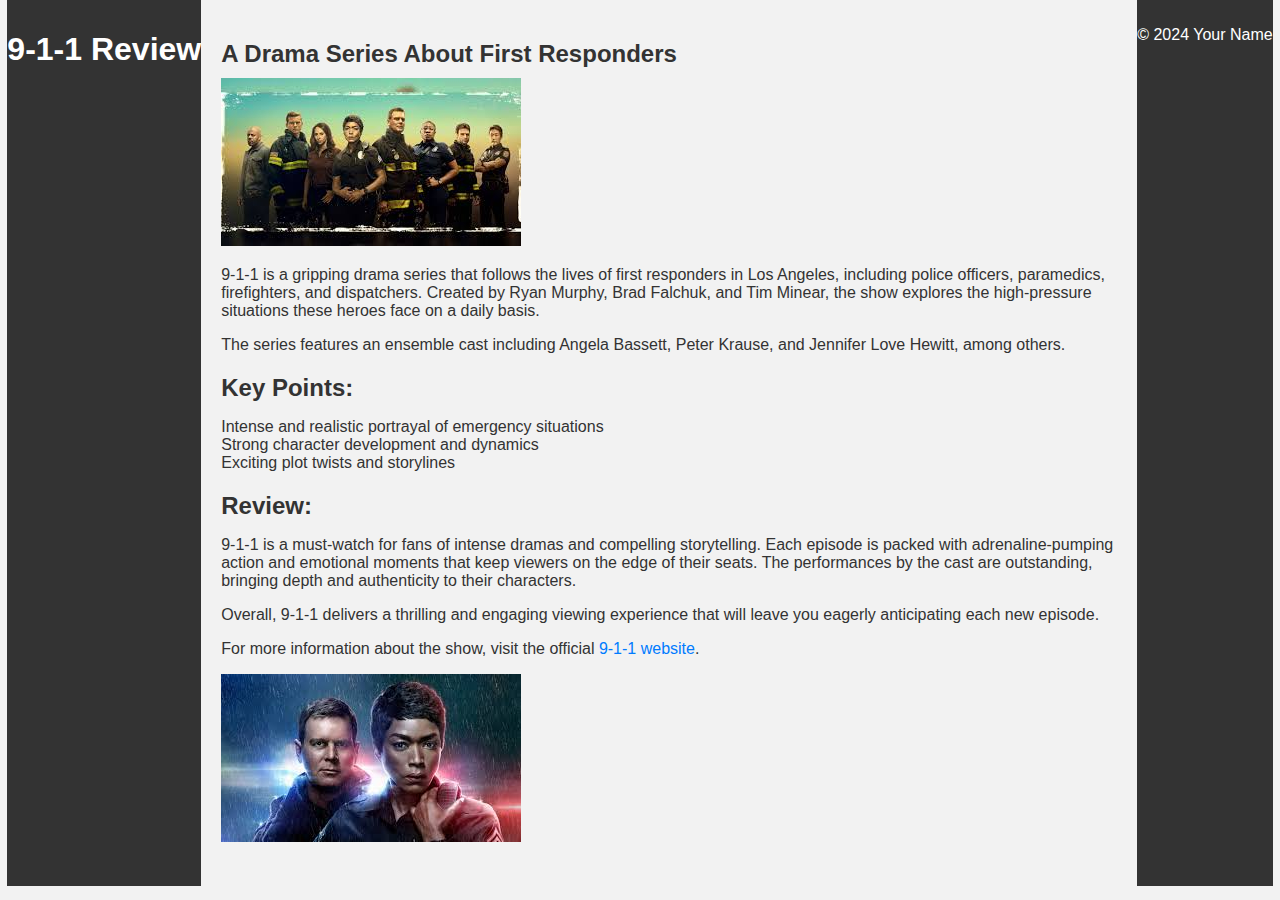
==== lab06/index.html @ e166b67e "Add files via upload" ====
<!DOCTYPE html>
<html lang="en">
<head>
    <meta charset="UTF-8">
    <meta name="viewport" content="width=device-width, initial-scale=1.0">
    <title>9-1-1 Review</title>
    <link rel="stylesheet" href="styles.css">
</head>
<body>

    <header>
        <h1>9-1-1 Review</h1>
    </header>

    <main>
        <section>
            <h2>A Drama Series About First Responders</h2>
            <img src="image1.jpeg" alt="9-1-1 TV Show">
            <p>9-1-1 is a gripping drama series that follows the lives of first responders in Los Angeles, including police officers, paramedics, firefighters, and dispatchers. Created by Ryan Murphy, Brad Falchuk, and Tim Minear, the show explores the high-pressure situations these heroes face on a daily basis.</p>
            <p>The series features an ensemble cast including Angela Bassett, Peter Krause, and Jennifer Love Hewitt, among others.</p>
        </section>

        <section>
            <h2>Key Points:</h2>
            <ul>
                <li>Intense and realistic portrayal of emergency situations</li>
                <li>Strong character development and dynamics</li>
                <li>Exciting plot twists and storylines</li>
            </ul>
        </section>

        <section>
            <h2>Review:</h2>
            <p>9-1-1 is a must-watch for fans of intense dramas and compelling storytelling. Each episode is packed with adrenaline-pumping action and emotional moments that keep viewers on the edge of their seats. The performances by the cast are outstanding, bringing depth and authenticity to their characters.</p>
            <p>Overall, 9-1-1 delivers a thrilling and engaging viewing experience that will leave you eagerly anticipating each new episode.</p>
            <p>For more information about the show, visit the official <a href="https://www.fox.com/9-1-1/">9-1-1 website</a>.</p>
            <img src="image2.jpeg" alt="9-1-1 TV Show">
        </section>
    </main>

    <footer>
        <p>&copy; 2024 Your Name</p>
    </footer>

</body>
</html>
---- lab06/styles.css ----
body {
    background-color: #f2f2f2;
    color: #333;
    font-family: Arial, sans-serif;
    margin: 0;
    padding: 0;
    max-width: 100%;
}

header, footer {
    background-color: #333;
    color: #fff;
    text-align: center;
    padding: 10px 0;
}

h1, h2 {
    margin-bottom: 10px;
}

main {
    padding: 20px;
}

section {
    margin-bottom: 20px;
}

ul {
    list-style-type: none;
    padding: 0;
}

a {
    color: #007bff;
    text-decoration: none;
}

a:hover {
    text-decoration: underline;
}

@media only screen and (min-width: 768px) {
    body {
        display: flex;
        justify-content: center;
    }

    main {
        width: 70%;
    }
}
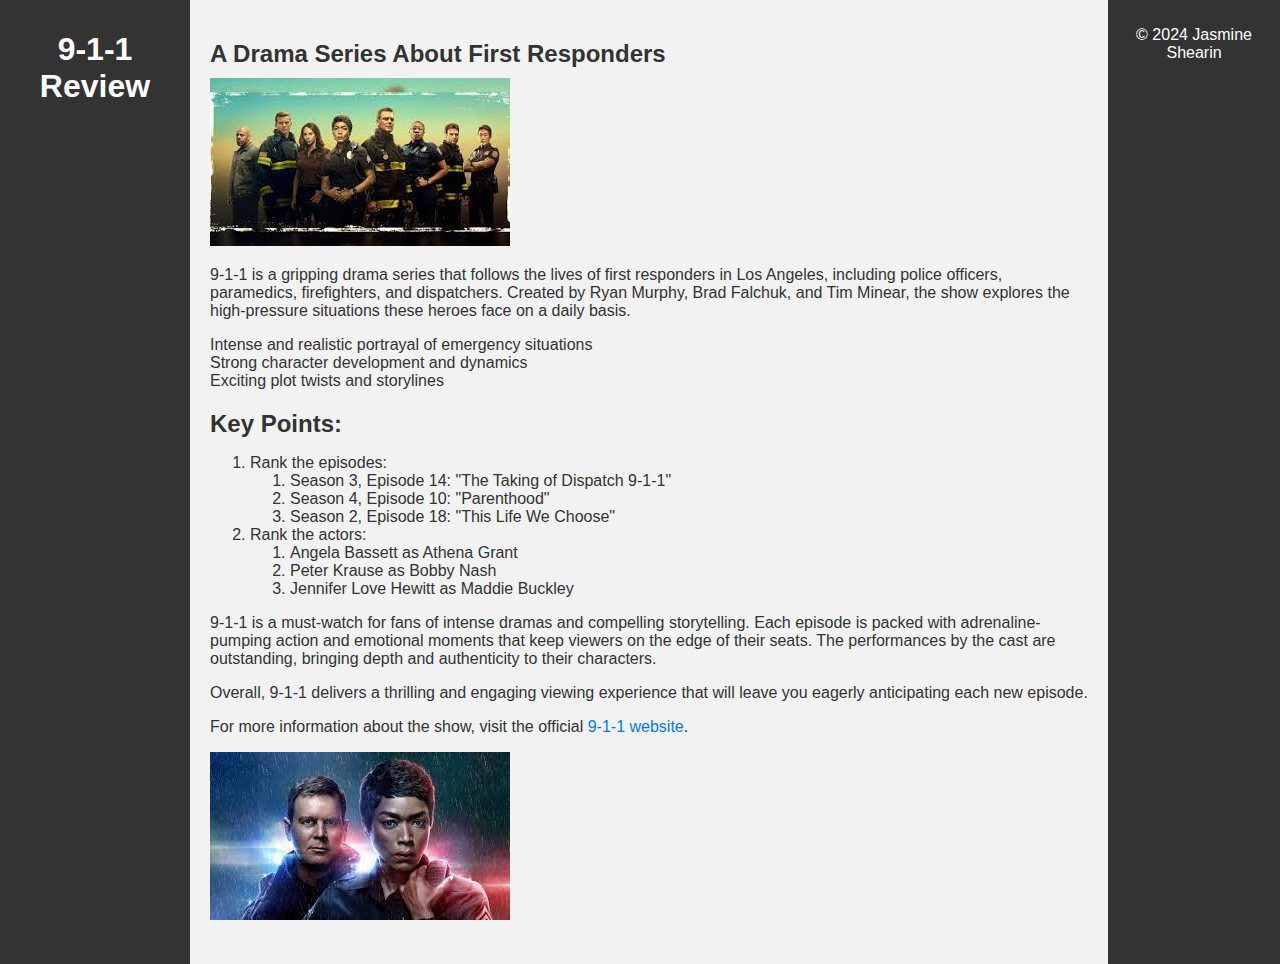
==== commit 13bb0b90: "Add files via upload" ====
--- a/lab06/index.html
+++ b/lab06/index.html
@@ -17,20 +17,26 @@
             <h2>A Drama Series About First Responders</h2>
             <img src="image1.jpeg" alt="9-1-1 TV Show">
             <p>9-1-1 is a gripping drama series that follows the lives of first responders in Los Angeles, including police officers, paramedics, firefighters, and dispatchers. Created by Ryan Murphy, Brad Falchuk, and Tim Minear, the show explores the high-pressure situations these heroes face on a daily basis.</p>
-            <p>The series features an ensemble cast including Angela Bassett, Peter Krause, and Jennifer Love Hewitt, among others.</p>
-        </section>
-
-        <section>
-            <h2>Key Points:</h2>
             <ul>
                 <li>Intense and realistic portrayal of emergency situations</li>
                 <li>Strong character development and dynamics</li>
                 <li>Exciting plot twists and storylines</li>
             </ul>
-        </section>
-
-        <section>
-            <h2>Review:</h2>
+            <h2>Key Points:</h2>
+            <ol>
+                <li>Rank the episodes:</li>
+                <ol>
+                    <li>Season 3, Episode 14: "The Taking of Dispatch 9-1-1"</li>
+                    <li>Season 4, Episode 10: "Parenthood"</li>
+                    <li>Season 2, Episode 18: "This Life We Choose"</li>
+                </ol>
+                <li>Rank the actors:</li>
+                <ol>
+                    <li>Angela Bassett as Athena Grant</li>
+                    <li>Peter Krause as Bobby Nash</li>
+                    <li>Jennifer Love Hewitt as Maddie Buckley</li>
+                </ol>
+            </ol>
             <p>9-1-1 is a must-watch for fans of intense dramas and compelling storytelling. Each episode is packed with adrenaline-pumping action and emotional moments that keep viewers on the edge of their seats. The performances by the cast are outstanding, bringing depth and authenticity to their characters.</p>
             <p>Overall, 9-1-1 delivers a thrilling and engaging viewing experience that will leave you eagerly anticipating each new episode.</p>
             <p>For more information about the show, visit the official <a href="https://www.fox.com/9-1-1/">9-1-1 website</a>.</p>
@@ -39,7 +45,8 @@
     </main>
 
     <footer>
-        <p>&copy; 2024 Your Name</p>
+        <p>&copy; 2024 Jasmine Shearin
+        </p>
     </footer>
 
 </body>
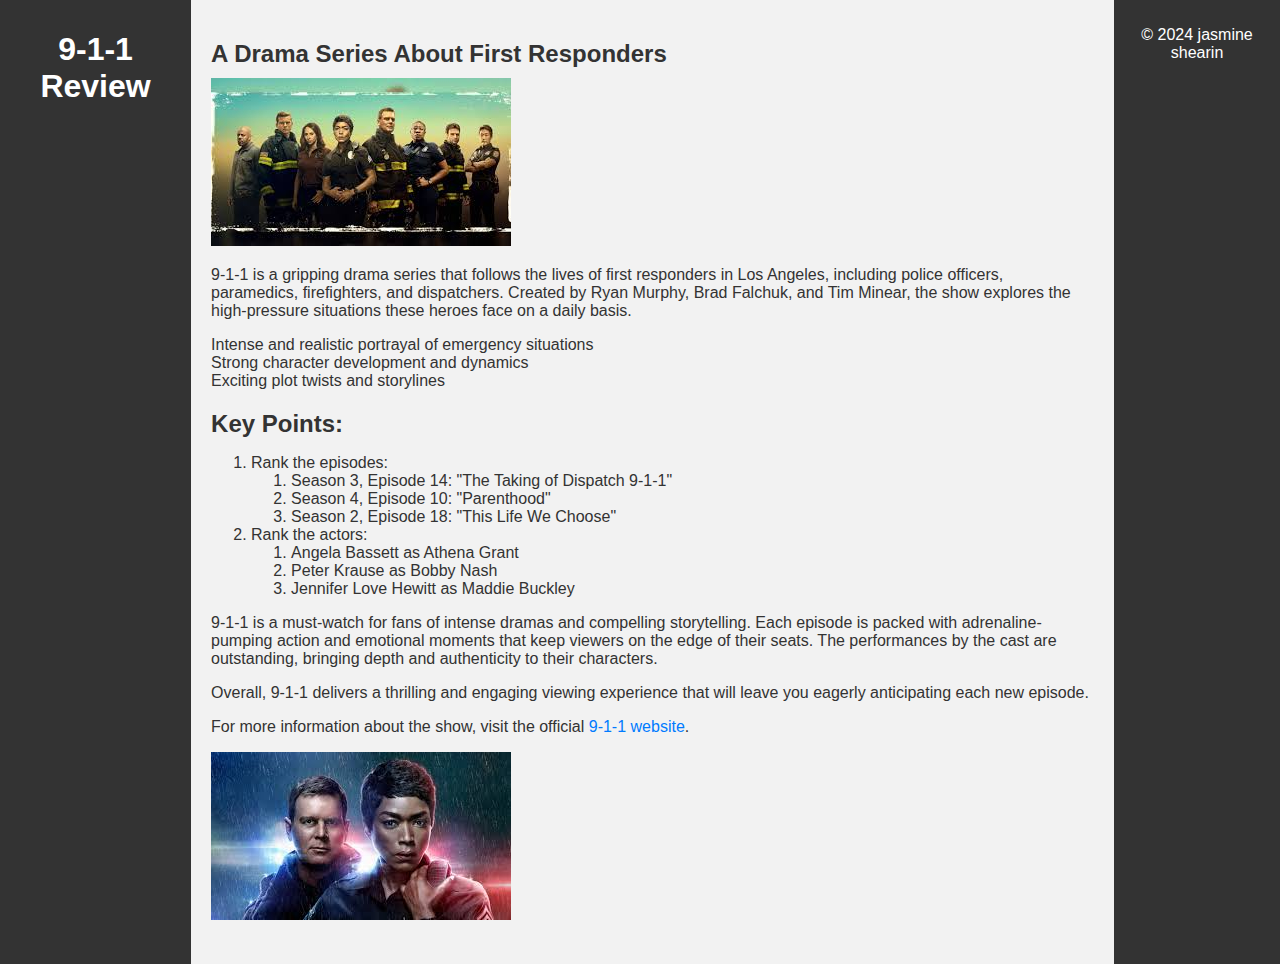
==== commit 5961438b: "Add files via upload" ====
--- a/lab06/index.html
+++ b/lab06/index.html
@@ -45,8 +45,7 @@
     </main>
 
     <footer>
-        <p>&copy; 2024 Jasmine Shearin
-        </p>
+        <p>&copy; 2024 jasmine shearin</p>
     </footer>
 
 </body>
